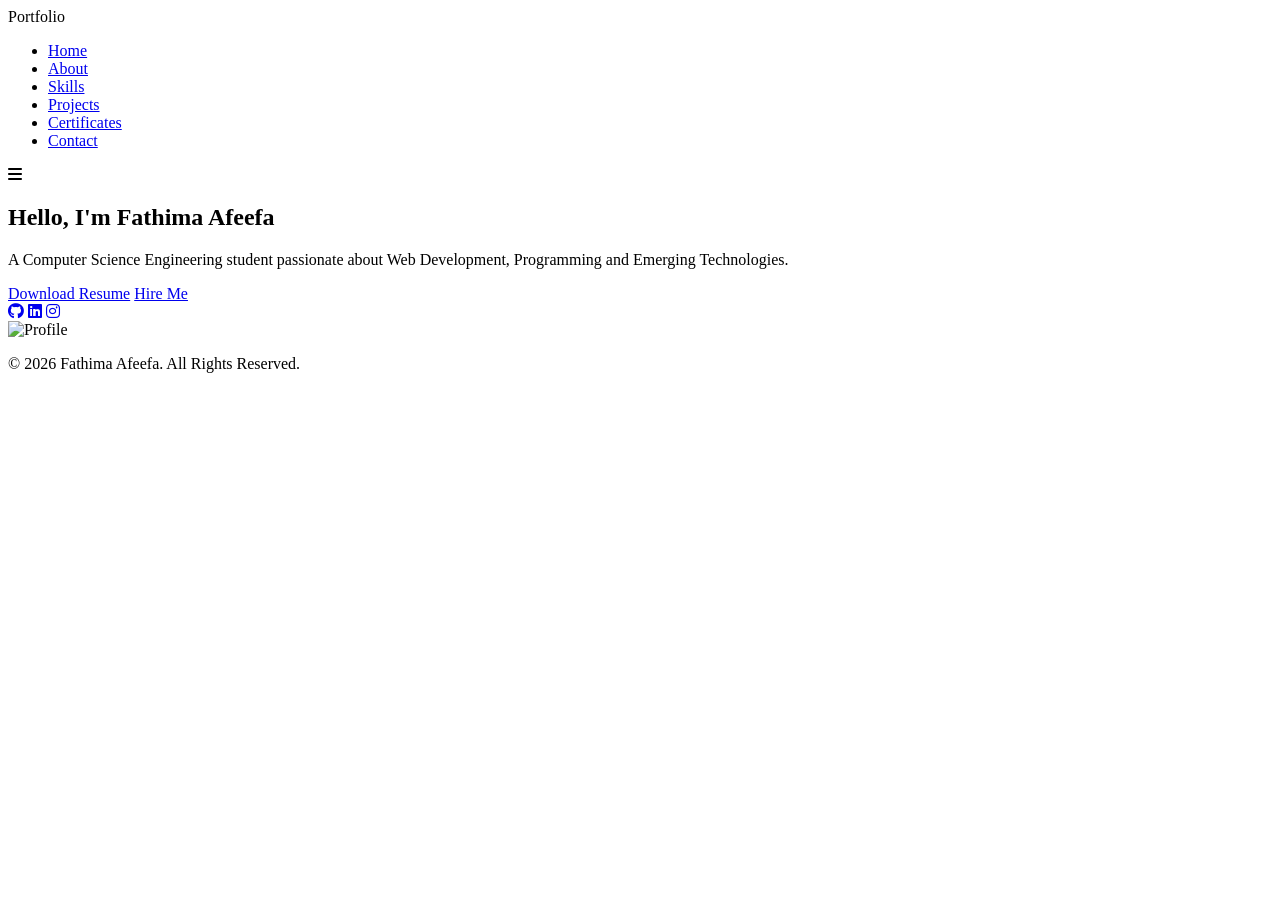
==== index.html @ 0edfb851 "Add files via upload" ====
<!DOCTYPE html>
<html lang="en">
<head>
    <meta charset="UTF-8">
    <meta name="viewport" content="width=device-width, initial-scale=1.0">
    <title>Alex Johnson | Portfolio</title>

    <link rel="stylesheet" href="css/style.css">

    <link rel="stylesheet"
    href="https://cdnjs.cloudflare.com/ajax/libs/font-awesome/6.5.1/css/all.min.css">
</head>

<body>

<header>
    <nav>
        <div class="logo">Portfolio</div>

        <ul class="nav-links">
            <li><a href="index.html" class="active">Home</a></li>
            <li><a href="about.html">About</a></li>
            <li><a href="skills.html">Skills</a></li>
            <li><a href="projects.html">Projects</a></li>
            <li><a href="certificates.html">Certificates</a></li>
            <li><a href="contact.html">Contact</a></li>
        </ul>

        <div class="menu-btn">
            <i class="fas fa-bars"></i>
        </div>
    </nav>
</header>

<section class="hero">

    <div class="hero-content">

        <h1>Hello, I'm <span>Fathima Afeefa</span></h1>

        <h2><span id="typing"></span></h2>

        <p>
            A Computer Science Engineering student passionate about
            Web Development, Programming and Emerging Technologies.
        </p>

        <div class="buttons">
            <a href="#" class="btn">Download Resume</a>
            <a href="contact.html" class="btn-outline">
                Hire Me
            </a>
        </div>

        

        <div class="social-icons">
            <a href="#"><i class="fab fa-github"></i></a>
            <a href="#"><i class="fab fa-linkedin"></i></a>
            <a href="#"><i class="fab fa-instagram"></i></a>
        </div>

    </div>

    <div class="hero-image">
        <img src="assets/profile.jpeg" alt="Profile">
    </div>

</section>

<footer>
    <p>© 2026 Fathima Afeefa. All Rights Reserved.</p>
</footer>

<script src="js/script.js"></script>

</body>
</html>
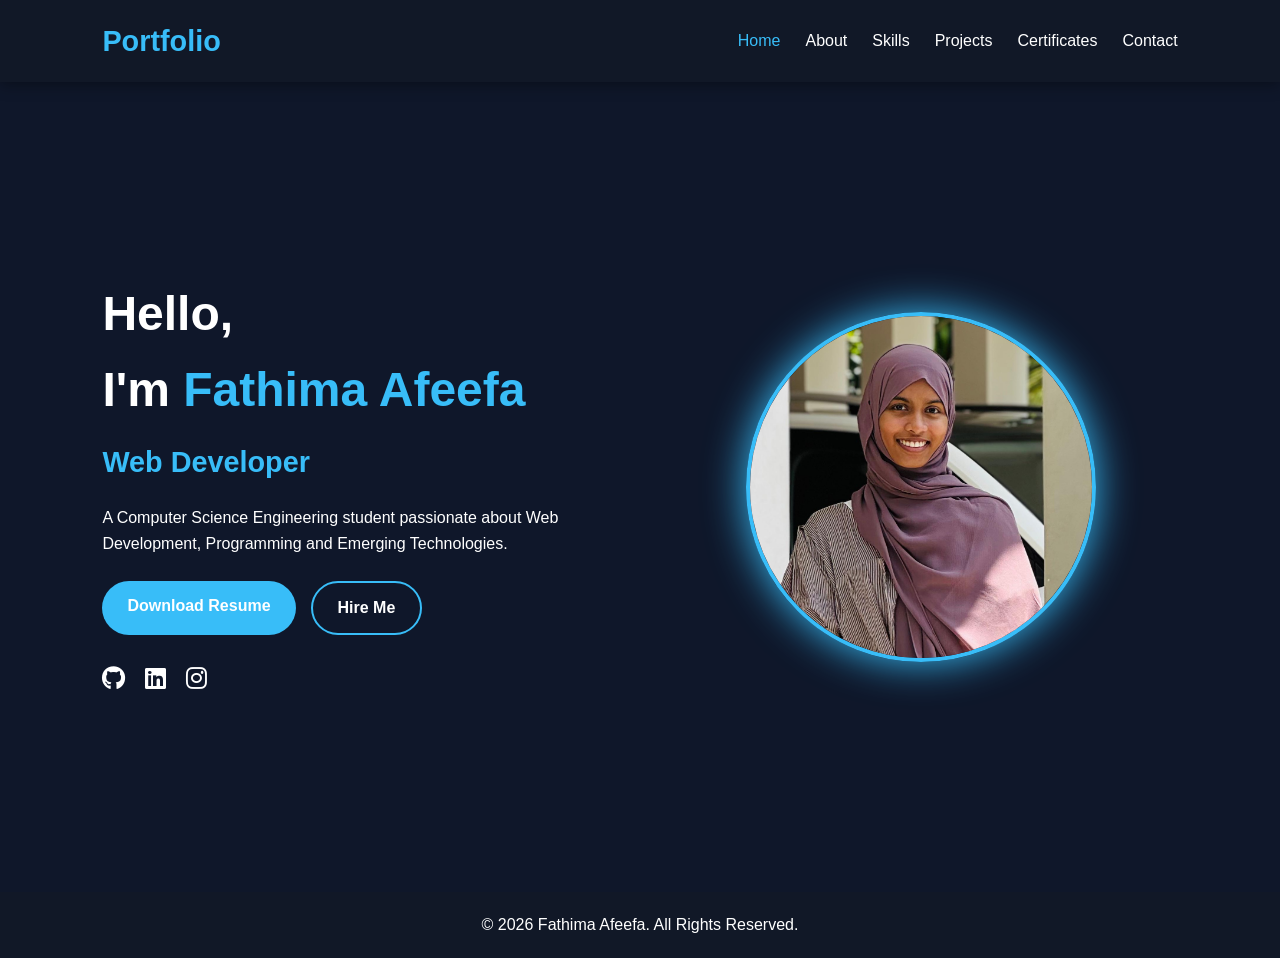
==== commit bd1a33bb: "Refactor hero section in index.html Updated hero section to improve readability and structure." ====
--- a/index.html
+++ b/index.html
@@ -3,7 +3,7 @@
 <head>
     <meta charset="UTF-8">
     <meta name="viewport" content="width=device-width, initial-scale=1.0">
-    <title>Alex Johnson | Portfolio</title>
+    <title>Fathima Afeefa | Portfolio</title>
 
     <link rel="stylesheet" href="css/style.css">
 
@@ -36,7 +36,8 @@
 
     <div class="hero-content">
 
-        <h1>Hello, I'm <span>Fathima Afeefa</span></h1>
+        <h1>Hello,<br>
+            I'm <span>Fathima Afeefa</span></h1>
 
         <h2><span id="typing"></span></h2>
 
@@ -75,4 +76,4 @@
 <script src="js/script.js"></script>
 
 </body>
-</html>+</html>
--- a/css/style.css
+++ b/css/style.css
@@ -0,0 +1,401 @@
+/* Google Font */
+@import url('https://fonts.googleapis.com/css2?family=Poppins:wght@300;400;500;600;700&display=swap');
+
+*{
+margin:0;
+padding:0;
+box-sizing:border-box;
+font-family:'Poppins',sans-serif;
+scroll-behavior:smooth;
+}
+
+body{
+background:#0f172a;
+color:white;
+line-height:1.6;
+}
+
+a{
+text-decoration:none;
+color:white;
+}
+
+ul{
+list-style:none;
+}
+
+/* Navbar */
+
+header{
+position:sticky;
+top:0;
+z-index:1000;
+background:#111827;
+box-shadow:0 2px 15px rgba(0,0,0,0.4);
+}
+
+nav{
+display:flex;
+justify-content:space-between;
+align-items:center;
+padding:18px 8%;
+}
+
+.logo{
+font-size:1.8rem;
+font-weight:700;
+color:#38bdf8;
+}
+
+.nav-links{
+display:flex;
+gap:25px;
+}
+
+.nav-links a{
+transition:0.3s;
+font-weight:500;
+}
+
+.nav-links a:hover,
+.nav-links a.active{
+color:#38bdf8;
+}
+
+.menu-btn{
+display:none;
+font-size:24px;
+cursor:pointer;
+}
+
+/* Hero */
+
+.hero{
+min-height:90vh;
+display:flex;
+justify-content:space-between;
+align-items:center;
+padding:50px 8%;
+gap:50px;
+}
+
+.hero-content{
+flex:1;
+}
+
+.hero-content h1{
+font-size:3rem;
+margin-bottom:10px;
+}
+
+.hero-content h2{
+font-size:1.8rem;
+color:#38bdf8;
+margin-bottom:20px;
+}
+
+.hero-content span{
+color:#38bdf8;
+}
+
+.hero-content p{
+max-width:600px;
+margin-bottom:25px;
+}
+
+.hero-image{
+flex:1;
+display:flex;
+justify-content:center;
+}
+
+.hero-image img{
+width:350px;
+height:350px;
+object-fit:cover;
+border-radius:50%;
+border:4px solid #38bdf8;
+box-shadow:0 0 40px #38bdf8;
+transition:0.5s;
+}
+
+.hero-image img:hover{
+transform:scale(1.05);
+}
+
+/* Buttons */
+
+.buttons{
+display:flex;
+gap:15px;
+margin-bottom:25px;
+}
+
+.btn,
+.btn-outline{
+padding:12px 25px;
+border-radius:30px;
+font-weight:600;
+transition:0.3s;
+}
+
+.btn{
+background:#38bdf8;
+}
+
+.btn:hover{
+transform:translateY(-4px);
+}
+
+.btn-outline{
+border:2px solid #38bdf8;
+}
+
+.btn-outline:hover{
+background:#38bdf8;
+}
+
+/* Social Icons */
+
+.social-icons{
+display:flex;
+gap:20px;
+font-size:1.5rem;
+}
+
+.social-icons a{
+transition:0.3s;
+}
+
+.social-icons a:hover{
+color:#38bdf8;
+transform:translateY(-5px);
+}
+
+/* General Sections */
+
+.page-section{
+padding:80px 8%;
+min-height:80vh;
+}
+
+.page-section h1{
+font-size:2.5rem;
+margin-bottom:30px;
+text-align:center;
+color:#38bdf8;
+}
+
+/* Cards */
+
+.card,
+.project-card,
+.skill-card{
+background:#1e293b;
+padding:25px;
+border-radius:15px;
+transition:0.4s;
+box-shadow:0 5px 20px rgba(0,0,0,0.2);
+}
+
+.card:hover,
+.project-card:hover,
+.skill-card:hover{
+transform:translateY(-8px);
+}
+
+/* Skills */
+
+.skills-grid{
+    display:grid;
+    grid-template-columns:repeat(auto-fit, minmax(180px, 1fr));
+    gap:20px;
+    justify-items:center;
+    align-items:center;
+}
+
+.skill-heading{
+    color:#38bdf8;
+    margin-top:40px;
+    margin-bottom:20px;
+    text-align:center;
+    font-size:1.8rem;
+}
+.skill-card{
+    width:100%;
+    max-width:200px;
+    height:100px;
+    display:flex;
+    justify-content:center;
+    align-items:center;
+    text-align:center;
+
+    background:#1e293b;
+    border-radius:15px;
+}
+
+/* Projects */
+
+.project-container{
+display:grid;
+grid-template-columns:repeat(auto-fit,minmax(280px,1fr));
+gap:25px;
+}
+
+.project-card h3{
+margin-bottom:10px;
+color:#38bdf8;
+}
+
+.project-card a{
+display:inline-block;
+margin-top:10px;
+color:#38bdf8;
+}
+
+.more-details{
+    display:none;
+    margin-top:15px;
+}
+
+.more-details.show{
+    display:block;
+}
+
+/* Certificates */
+
+.certificate-grid{
+display:grid;
+grid-template-columns:repeat(auto-fit,minmax(250px,1fr));
+gap:20px;
+}
+
+.certificate-card{
+    background:#1e293b;
+    border-radius:15px;
+    overflow:hidden;
+    padding:15px;
+    text-align:center;
+}
+
+.certificate-card img{
+    width:100%;
+    height:220px;
+    object-fit:cover;
+    border-radius:10px;
+}
+
+.certificate-card{
+    background:#1e293b;
+    padding:20px;
+    border-radius:15px;
+    overflow:hidden;
+    transition:0.3s ease;
+}
+
+.certificate-card img{
+    width:100%;
+    height:220px;
+    object-fit:contain;
+    transition:0.4s ease;
+}
+
+.certificate-card:hover{
+    transform:translateY(-8px);
+    box-shadow:0 10px 25px rgba(56,189,248,0.3);
+}
+
+.certificate-card:hover img{
+    transform:scale(1.05);
+}
+
+/* Contact */
+
+form{
+max-width:700px;
+margin:auto;
+display:flex;
+flex-direction:column;
+gap:15px;
+}
+
+input,
+textarea{
+padding:15px;
+border:none;
+border-radius:10px;
+background:#1e293b;
+color:white;
+outline:none;
+}
+
+button{
+padding:15px;
+border:none;
+border-radius:10px;
+background:#38bdf8;
+color:white;
+cursor:pointer;
+font-weight:600;
+}
+
+.contact-info{
+margin-top:40px;
+text-align:center;
+}
+
+.contact-info h3{
+color:#38bdf8;
+margin-top:20px;
+}
+
+/* Footer */
+
+footer{
+background:#111827;
+padding:20px;
+text-align:center;
+}
+/*profile circle*/
+.profile-circle {
+    width: 320px;
+    height: 320px;
+    border-radius: 50%;
+    border: 4px solid #3cc3ff;
+    box-shadow: 0 0 25px #3cc3ff;
+    overflow: hidden;   /* IMPORTANT */
+    display: flex;
+    justify-content: center;
+    align-items: center;
+}
+
+/* Responsive */
+
+@media(max-width:768px){
+
+.hero{
+flex-direction:column-reverse;
+text-align:center;
+}
+
+.hero-content h1{
+font-size:2.3rem;
+}
+
+.hero-image img{
+width:250px;
+height:250px;
+}
+
+.nav-links{
+display:none;
+}
+
+.buttons{
+justify-content:center;
+}
+
+.social-icons{
+justify-content:center;
+}
+}
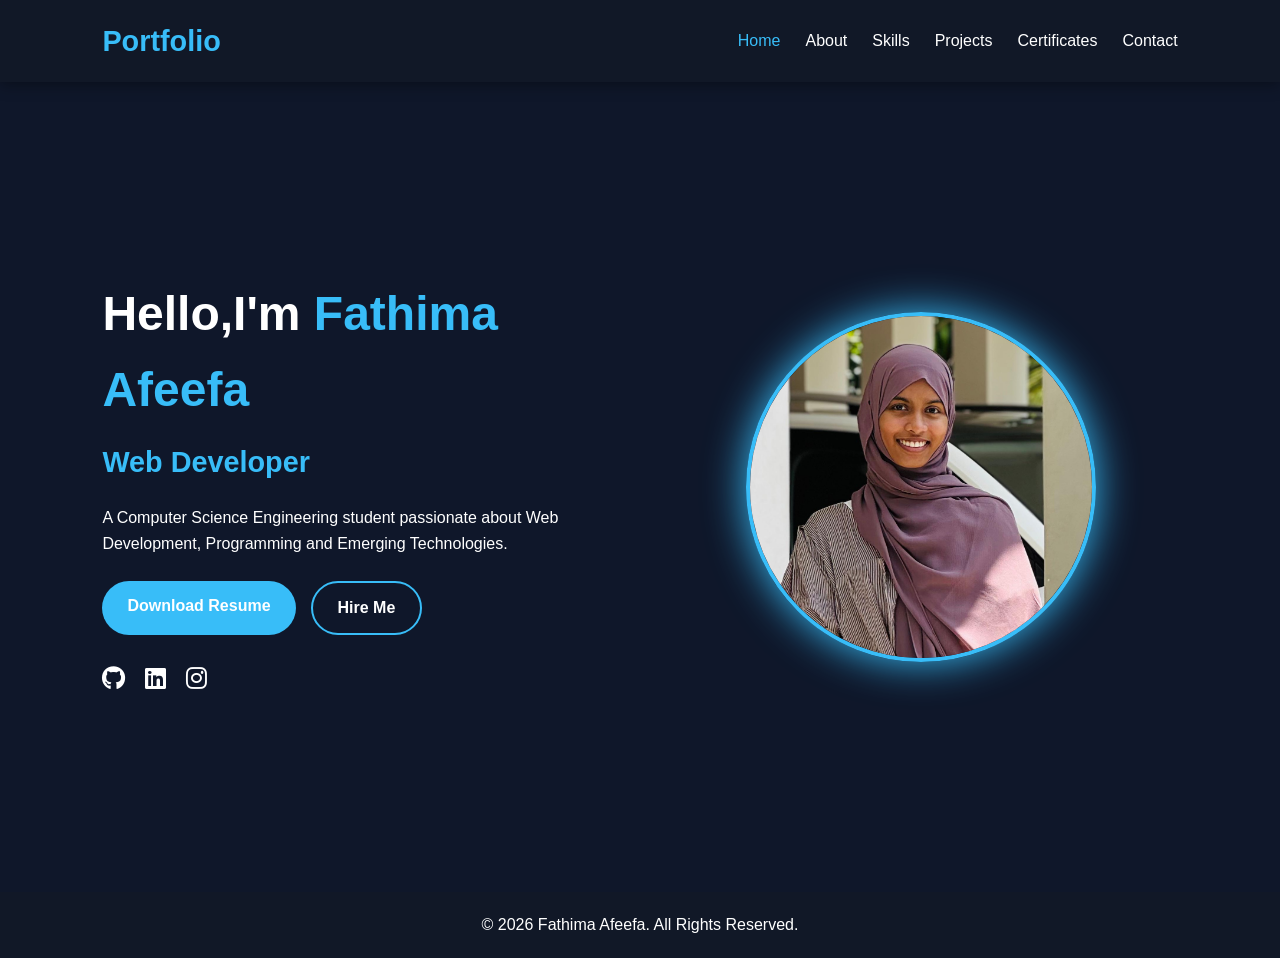
==== commit 199507ef: "Fix HTML formatting and structure" ====
--- a/index.html
+++ b/index.html
@@ -36,8 +36,7 @@
 
     <div class="hero-content">
 
-        <h1>Hello,<br>
-            I'm <span>Fathima Afeefa</span></h1>
+        <h1>Hello,I'm <span>Fathima Afeefa</span></h1>
 
         <h2><span id="typing"></span></h2>
 
